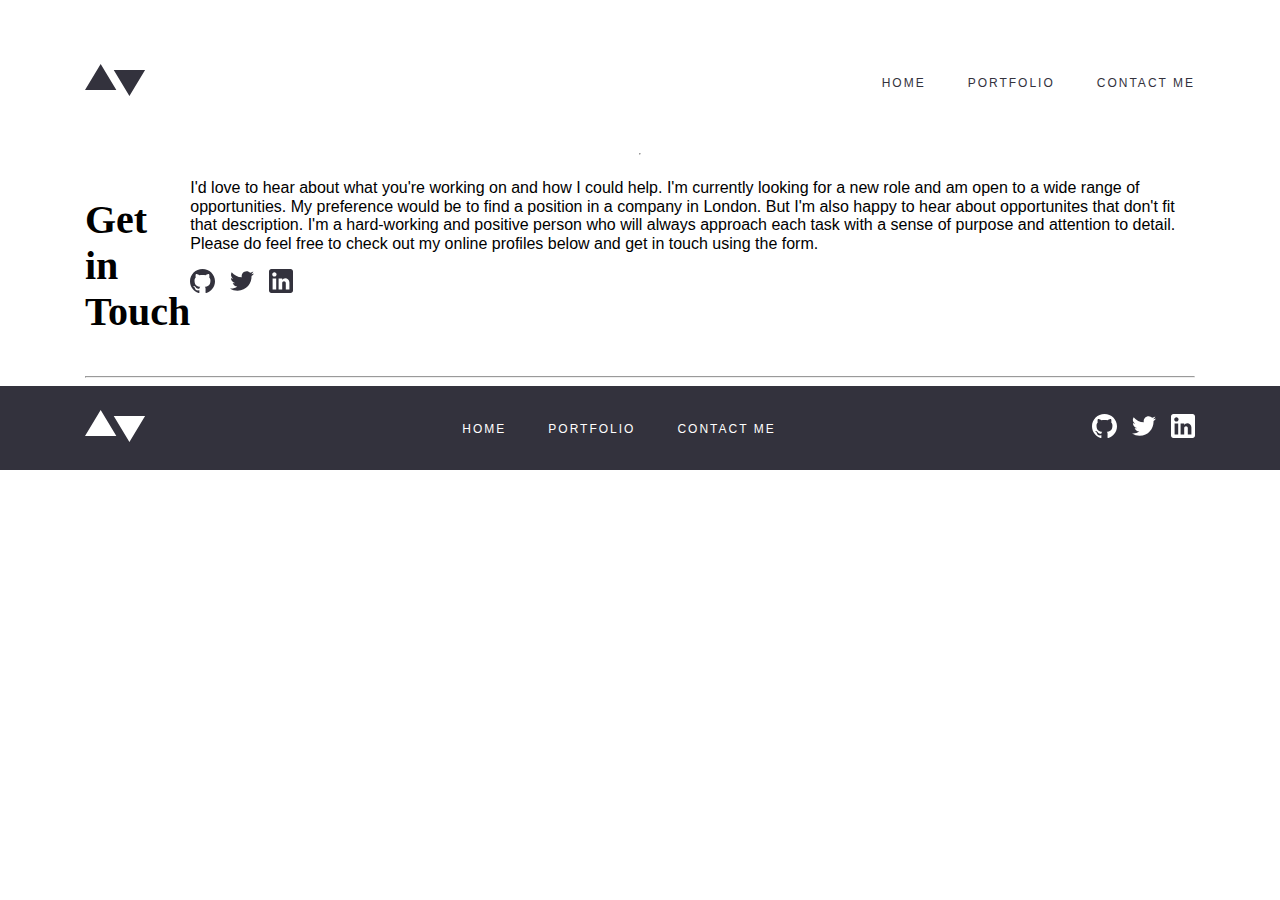
==== contact-me.html @ ae96cf9a "initial commit" ====
<!DOCTYPE html>
<html lang="en">
<head>
  <meta charset="UTF-8">
  <meta http-equiv="X-UA-Compatible" content="IE=edge">
  <meta name="viewport" content="width=device-width, initial-scale=1.0">
  <title>Contact me</title>
  <link rel="stylesheet" href="css/main.css">
</head>
<body>
  <header class="site-header">
    <div class="site-header__container container">
      <a class="site-header__logo-link" href="#">
        <img class="site-header__logo-img" src="img/logo.svg" alt="Logo">
      </a>
      <nav class="site-nav">
        <ul class="site-nav__list">
          <li class="site-nav__item"><a class="site-nav__item-link" href="index.html">Home</a></li>
          <li class="site-nav__item"><a class="site-nav__item-link" href="#">Portfolio</a></li>
          <li class="site-nav__item"><a class="site-nav__item-link" href="#">Contact me</a></li>
        </ul>
        <button class="site-nav__btn"><img src="img/hamburger-menu.png" alt="Hamburger menu" width="24" height="13"></button>
      </nav>
    </div>
  </header>

  <hr>

  <main class="site-main container">
    <h1 class="visually-hidden">Contact</h1>
    <section class="get-in-touch-section">
      <h2 class="get-in-touch-section__heading">Get in Touch</h2>
      <div class="get-in-touch-section__content">
        <p class="get-in-touch-section__desc">I'd love to hear about what you're working on and how I could help. I'm currently looking for a new role and am open to a wide range of opportunities. My preference would be to find a position in a company in London. But I'm also happy to hear about opportunites that don't fit that description. I'm a hard-working and positive person who will always approach each task with a sense of purpose and attention to detail. Please do feel free to check out my online profiles below and get in touch using the form.</p>
        <ul class="social-media__list">
          <li class="social-media__item">
            <a class="social-media__item-link" href="#"></a>
            <img src="img/github-logo.svg" alt="GitHub" width="25" height="24">
          </li>
          <li class="social-media__item">
            <a class="social-media__item-link" href="#"></a>
            <img src="img/twitter-logo-black.svg" alt="Twitter" width="24" height="20">
          </li>
          <li class="social-media__item">
            <a class="social-media__item-link" href="#"></a>
            <img src="img/linkedin-logo-black.svg" alt="Linkedin" width="24" height="24">
          </li>
        </ul>
      </div>
    </section>

    <hr>
<!--
    <section class="contact-me-section">
      <h2 class="get-in-touch-section__heading">Contact Me</h2>
        <form action=""></form>
    </section> -->
  </main>

  <footer class="site-footer">
    <div class="site-footer__container container">
      <a class="site-footer__logo-link" href="#">
        <img class="site-footer__logo-img" src="img/footer-logo.svg" alt="Logo">
      </a>
      <nav class="site-nav">
        <ul class="site-nav__list--footer">
          <li class="site-nav__item"><a class="site-nav__item-link--footer" href="index.html">Home</a></li>
          <li class="site-nav__item"><a class="site-nav__item-link--footer" href="#">Portfolio</a></li>
          <li class="site-nav__item"><a class="site-nav__item-link--footer" href="contact-me.html">Contact me</a></li>
        </ul>
      </nav>
      <div class="social-media">
        <ul class="social-media__list">
          <li class="social-media__item">
            <a class="social-media__item-link" href="#"></a>
            <img src="img/git-hub-logo.svg" alt="GitHub" width="25" height="24">
          </li>
          <li class="social-media__item">
            <a class="social-media__item-link" href="#"></a>
            <img src="img/twitter-logo.svg" alt="Twitter" width="24" height="20">
          </li>
          <li class="social-media__item">
            <a class="social-media__item-link" href="#"></a>
            <img src="img/linkedin-logo.svg" alt="Linkedin" width="24" height="24">
          </li>
        </ul>
      </div>
    </div>
  </footer>

  <script>
    const elBox = document.querySelector('.site-nav__list')
    const elBtn = document.querySelector('.site-nav__btn')

    elBtn.addEventListener('click', () => {
      elBox.classList.toggle('site-nav__list--active')
    })
  </script>
</body>
</html>
---- css/main.css ----
/*! normalize.css v8.0.1 | MIT License | github.com/necolas/normalize.css */
/* Document
   ========================================================================== */
/**
 * 1. Correct the line height in all browsers.
 * 2. Prevent adjustments of font size after orientation changes in iOS.
 */
html {
  line-height: 1.15;
  /* 1 */
  -webkit-text-size-adjust: 100%;
  /* 2 */
}

/* Sections
   ========================================================================== */
/**
 * Remove the margin in all browsers.
 */
body {
  margin: 0;
}

/**
 * Render the `main` element consistently in IE.
 */
main {
  display: block;
}

/**
 * Correct the font size and margin on `h1` elements within `section` and
 * `article` contexts in Chrome, Firefox, and Safari.
 */
h1 {
  font-size: 2em;
  margin: 0.67em 0;
}

/* Grouping content
   ========================================================================== */
/**
 * 1. Add the correct box sizing in Firefox.
 * 2. Show the overflow in Edge and IE.
 */
hr {
  -webkit-box-sizing: content-box;
          box-sizing: content-box;
  /* 1 */
  height: 0;
  /* 1 */
  overflow: visible;
  /* 2 */
}

/**
 * 1. Correct the inheritance and scaling of font size in all browsers.
 * 2. Correct the odd `em` font sizing in all browsers.
 */
pre {
  font-family: monospace, monospace;
  /* 1 */
  font-size: 1em;
  /* 2 */
}

/* Text-level semantics
   ========================================================================== */
/**
 * Remove the gray background on active links in IE 10.
 */
a {
  background-color: transparent;
}

/**
 * 1. Remove the bottom border in Chrome 57-
 * 2. Add the correct text decoration in Chrome, Edge, IE, Opera, and Safari.
 */
abbr[title] {
  border-bottom: none;
  /* 1 */
  text-decoration: underline;
  /* 2 */
  -webkit-text-decoration: underline dotted;
          text-decoration: underline dotted;
  /* 2 */
}

/**
 * Add the correct font weight in Chrome, Edge, and Safari.
 */
b,
strong {
  font-weight: bolder;
}

/**
 * 1. Correct the inheritance and scaling of font size in all browsers.
 * 2. Correct the odd `em` font sizing in all browsers.
 */
code,
kbd,
samp {
  font-family: monospace, monospace;
  /* 1 */
  font-size: 1em;
  /* 2 */
}

/**
 * Add the correct font size in all browsers.
 */
small {
  font-size: 80%;
}

/**
 * Prevent `sub` and `sup` elements from affecting the line height in
 * all browsers.
 */
sub,
sup {
  font-size: 75%;
  line-height: 0;
  position: relative;
  vertical-align: baseline;
}

sub {
  bottom: -0.25em;
}

sup {
  top: -0.5em;
}

/* Embedded content
   ========================================================================== */
/**
 * Remove the border on images inside links in IE 10.
 */
img {
  border-style: none;
}

/* Forms
   ========================================================================== */
/**
 * 1. Change the font styles in all browsers.
 * 2. Remove the margin in Firefox and Safari.
 */
button,
input,
optgroup,
select,
textarea {
  font-family: inherit;
  /* 1 */
  font-size: 100%;
  /* 1 */
  line-height: 1.15;
  /* 1 */
  margin: 0;
  /* 2 */
}

/**
 * Show the overflow in IE.
 * 1. Show the overflow in Edge.
 */
button,
input {
  /* 1 */
  overflow: visible;
}

/**
 * Remove the inheritance of text transform in Edge, Firefox, and IE.
 * 1. Remove the inheritance of text transform in Firefox.
 */
button,
select {
  /* 1 */
  text-transform: none;
}

/**
 * Correct the inability to style clickable types in iOS and Safari.
 */
button,
[type="button"],
[type="reset"],
[type="submit"] {
  -webkit-appearance: button;
}

/**
 * Remove the inner border and padding in Firefox.
 */
button::-moz-focus-inner,
[type="button"]::-moz-focus-inner,
[type="reset"]::-moz-focus-inner,
[type="submit"]::-moz-focus-inner {
  border-style: none;
  padding: 0;
}

/**
 * Restore the focus styles unset by the previous rule.
 */
button:-moz-focusring,
[type="button"]:-moz-focusring,
[type="reset"]:-moz-focusring,
[type="submit"]:-moz-focusring {
  outline: 1px dotted ButtonText;
}

/**
 * Correct the padding in Firefox.
 */
fieldset {
  padding: 0.35em 0.75em 0.625em;
}

/**
 * 1. Correct the text wrapping in Edge and IE.
 * 2. Correct the color inheritance from `fieldset` elements in IE.
 * 3. Remove the padding so developers are not caught out when they zero out
 *    `fieldset` elements in all browsers.
 */
legend {
  -webkit-box-sizing: border-box;
          box-sizing: border-box;
  /* 1 */
  color: inherit;
  /* 2 */
  display: table;
  /* 1 */
  max-width: 100%;
  /* 1 */
  padding: 0;
  /* 3 */
  white-space: normal;
  /* 1 */
}

/**
 * Add the correct vertical alignment in Chrome, Firefox, and Opera.
 */
progress {
  vertical-align: baseline;
}

/**
 * Remove the default vertical scrollbar in IE 10+.
 */
textarea {
  overflow: auto;
}

/**
 * 1. Add the correct box sizing in IE 10.
 * 2. Remove the padding in IE 10.
 */
[type="checkbox"],
[type="radio"] {
  -webkit-box-sizing: border-box;
          box-sizing: border-box;
  /* 1 */
  padding: 0;
  /* 2 */
}

/**
 * Correct the cursor style of increment and decrement buttons in Chrome.
 */
[type="number"]::-webkit-inner-spin-button,
[type="number"]::-webkit-outer-spin-button {
  height: auto;
}

/**
 * 1. Correct the odd appearance in Chrome and Safari.
 * 2. Correct the outline style in Safari.
 */
[type="search"] {
  -webkit-appearance: textfield;
  /* 1 */
  outline-offset: -2px;
  /* 2 */
}

/**
 * Remove the inner padding in Chrome and Safari on macOS.
 */
[type="search"]::-webkit-search-decoration {
  -webkit-appearance: none;
}

/**
 * 1. Correct the inability to style clickable types in iOS and Safari.
 * 2. Change font properties to `inherit` in Safari.
 */
::-webkit-file-upload-button {
  -webkit-appearance: button;
  /* 1 */
  font: inherit;
  /* 2 */
}

/* Interactive
   ========================================================================== */
/*
 * Add the correct display in Edge, IE 10+, and Firefox.
 */
details {
  display: block;
}

/*
 * Add the correct display in all browsers.
 */
summary {
  display: list-item;
}

/* Misc
   ========================================================================== */
/**
 * Add the correct display in IE 10+.
 */
template {
  display: none;
}

/**
 * Add the correct display in IE 10.
 */
[hidden] {
  display: none;
}

/*FONTS*/
/* GENERAL */
html {
  -webkit-box-sizing: border-box;
          box-sizing: border-box;
  height: 100%;
  scroll-behavior: smooth;
}

*,
*::before,
*::after {
  -webkit-box-sizing: inherit;
          box-sizing: inherit;
}

body {
  display: -webkit-box;
  display: -ms-flexbox;
  display: flex;
  -webkit-box-orient: vertical;
  -webkit-box-direction: normal;
      -ms-flex-direction: column;
          flex-direction: column;
  height: 100%;
  padding: 0;
  margin: 0;
  overflow-x: hidden;
  font-family: "Ibarra Real Nova", serif, "Public Sans", sans-serif, "Arial", sans-serif;
  background-color: #fff;
}

img {
  max-width: 100%;
  height: auto;
}

/*CONTAINER*/
.container {
  width: 100%;
  max-width: 1150px;
  margin: 0 auto;
  padding-left: 20px;
  padding-right: 20px;
}

/* VISUALLY-HIDDEN */
.visually-hidden {
  position: absolute;
  width: 1px;
  height: 1px;
  margin: -1px;
  border: 0;
  padding: 0;
  clip: rect(0 0 0 0);
  overflow: hidden;
}

.site-header {
  padding-top: 64px;
  margin-bottom: 45px;
}

.site-header__container {
  display: -webkit-box;
  display: -ms-flexbox;
  display: flex;
  -webkit-box-align: center;
      -ms-flex-align: center;
          align-items: center;
  -webkit-box-pack: justify;
      -ms-flex-pack: justify;
          justify-content: space-between;
}

.site-header__logo-link {
  display: block;
}

.site-nav__list {
  margin: 0;
  padding: 0;
  list-style: none;
  display: -webkit-box;
  display: -ms-flexbox;
  display: flex;
  -webkit-box-align: center;
      -ms-flex-align: center;
          align-items: center;
}

.site-nav__list--active {
  display: none;
}

.site-nav__item:not(:last-child) {
  margin-right: 42px;
}

.site-nav__item-link {
  text-decoration: none;
  color: #33323D;
  font-family: "Public Sans", sans-serif;
  font-weight: 400;
  font-size: 12px;
  letter-spacing: 2px;
  text-transform: uppercase;
}

.site-nav__btn {
  display: none;
}

.site-nav__list--footer {
  margin: 0;
  padding: 0;
  list-style: none;
  display: -webkit-box;
  display: -ms-flexbox;
  display: flex;
  -webkit-box-align: center;
      -ms-flex-align: center;
          align-items: center;
}

.site-nav__item-link--footer {
  text-decoration: none;
  color: #fff;
  font-family: "Public Sans", sans-serif;
  font-weight: 400;
  font-size: 12px;
  letter-spacing: 2px;
  text-transform: uppercase;
}

@media only screen and (max-width: 600px) {
  .site-nav__list {
    display: none;
  }
  .site-nav__btn {
    display: block;
    position: relative;
  }
  .site-nav__list--active {
    display: block;
    position: absolute;
    top: 120px;
    right: 20px;
  }
  .site-nav__item:not(:last-child) {
    display: block;
    -webkit-box-align: center;
        -ms-flex-align: center;
            align-items: center;
    -webkit-box-pack: center;
        -ms-flex-pack: center;
            justify-content: center;
    margin-right: 0;
    margin-bottom: 5px;
    margin: 0 auto;
  }
  .site-nav__item-link {
    display: block;
    -webkit-box-align: end;
        -ms-flex-align: end;
            align-items: flex-end;
    -webkit-box-pack: end;
        -ms-flex-pack: end;
            justify-content: flex-end;
    text-align: right;
  }
  .site-nav {
    display: -webkit-box;
    display: -ms-flexbox;
    display: flex;
    -webkit-box-orient: vertical;
    -webkit-box-direction: normal;
        -ms-flex-direction: column;
            flex-direction: column;
  }
  .site-nav__list--footer {
    display: -webkit-box;
    display: -ms-flexbox;
    display: flex;
    -webkit-box-orient: vertical;
    -webkit-box-direction: normal;
        -ms-flex-direction: column;
            flex-direction: column;
  }
}

.hero-section {
  background-image: url(../../img/hero-img.jpg);
  background-repeat: no-repeat;
  background-size: contain;
  width: 100%;
  max-width: 1110px;
  height: 600px;
  display: -webkit-box;
  display: -ms-flexbox;
  display: flex;
  -webkit-box-orient: vertical;
  -webkit-box-direction: normal;
      -ms-flex-direction: column;
          flex-direction: column;
  -webkit-box-align: start;
      -ms-flex-align: start;
          align-items: flex-start;
  -webkit-box-pack: end;
      -ms-flex-pack: end;
          justify-content: flex-end;
  margin-bottom: 153px;
}

.hero-section__content {
  width: 100%;
  max-width: 445px;
  background-color: #FAFAFA;
}

.hero-section__text {
  font-family: "Ibarra Real Nova", serif;
  font-weight: 700;
  font-size: 50px;
  letter-spacing: -1px;
  width: 100%;
  max-width: 390px;
}

.hero-section__btn {
  background-color: #203A4C;
  font-family: "Public Sans", sans-serif;
  font-weight: 400;
  color: #fff;
  text-align: center;
  text-transform: uppercase;
  letter-spacing: 2px;
  padding-top: 17px;
  padding-bottom: 17px;
}

.intro-section {
  margin-bottom: 51px;
}

.intro-section__container {
  display: -webkit-box;
  display: -ms-flexbox;
  display: flex;
  -webkit-box-align: center;
      -ms-flex-align: center;
          align-items: center;
  -webkit-box-pack: justify;
      -ms-flex-pack: justify;
          justify-content: space-between;
}

.intro-section__content {
  width: 100%;
  max-width: 350px;
}

.intro-section__heading {
  font-family: "Ibarra Real Nova", serif;
  font-weight: 700;
  font-size: 40px;
  margin-bottom: 28px;
}

.intro-section__desc {
  font-family: "Public Sans", sans-serif;
  font-weight: 400;
  font-size: 16px;
  margin-bottom: 24px;
}

.intro-section__link {
  text-decoration: none;
  color: #33323D;
  font-family: "Public Sans", sans-serif;
  font-weight: 400;
  font-size: 12px;
  letter-spacing: 2px;
  text-transform: uppercase;
  border: 1px solid #33323D;
  padding: 17px 35px 17px 32px;
}

@media only screen and (max-width: 700px) {
  .intro-section__container {
    display: -webkit-box;
    display: -ms-flexbox;
    display: flex;
    -webkit-box-orient: vertical;
    -webkit-box-direction: normal;
        -ms-flex-direction: column;
            flex-direction: column;
  }
}

.last-section {
  padding-top: 115px;
  display: -webkit-box;
  display: -ms-flexbox;
  display: flex;
  -webkit-box-align: center;
      -ms-flex-align: center;
          align-items: center;
  -webkit-box-pack: justify;
      -ms-flex-pack: justify;
          justify-content: space-between;
  margin-bottom: 96px;
}

.last-section__text {
  width: 100%;
  max-width: 350px;
  font-family: "Ibarra Real Nova", serif;
  font-weight: 700;
  font-size: 40px;
}

.last-section__link {
  text-decoration: none;
  color: #33323D;
  font-family: "Public Sans", sans-serif;
  font-weight: 400;
  font-size: 12px;
  letter-spacing: 2px;
  text-transform: uppercase;
  border: 1px solid #33323D;
  padding: 17px 35px 17px 32px;
}

.site-footer {
  padding-top: 24px;
  padding-bottom: 24px;
  background-color: #33323D;
}

.site-footer__container {
  display: -webkit-box;
  display: -ms-flexbox;
  display: flex;
  -webkit-box-align: center;
      -ms-flex-align: center;
          align-items: center;
  -webkit-box-pack: justify;
      -ms-flex-pack: justify;
          justify-content: space-between;
}

.site-footer__logo-link {
  display: block;
}

@media only screen and (max-width: 600px) {
  .site-footer {
    display: -webkit-box;
    display: -ms-flexbox;
    display: flex;
    -webkit-box-orient: vertical;
    -webkit-box-direction: normal;
        -ms-flex-direction: column;
            flex-direction: column;
  }
}

.social-media__list {
  margin: 0;
  padding: 0;
  list-style: none;
  display: -webkit-box;
  display: -ms-flexbox;
  display: flex;
  -webkit-box-align: center;
      -ms-flex-align: center;
          align-items: center;
}

.social-media__item:not(:last-child) {
  margin-right: 15px;
}

.social-media__item-link {
  text-decoration: none;
  color: #33323D;
  font-family: "Public Sans", sans-serif;
  font-weight: 400;
}

@media only screen and (max-width: 600px) {
  .social-media__list {
    display: -webkit-box;
    display: -ms-flexbox;
    display: flex;
    -webkit-box-orient: vertical;
    -webkit-box-direction: normal;
        -ms-flex-direction: column;
            flex-direction: column;
  }
}

.get-in-touch-section {
  display: -webkit-box;
  display: -ms-flexbox;
  display: flex;
}

.get-in-touch-section__heading {
  font-family: "Ibarra Real Nova", serif;
  font-weight: 700;
  font-size: 40px;
}

.get-in-touch-section__desc {
  font-family: "Public Sans", sans-serif;
  font-weight: 400;
  font-size: 16px;
}
/*# sourceMappingURL=main.css.map */
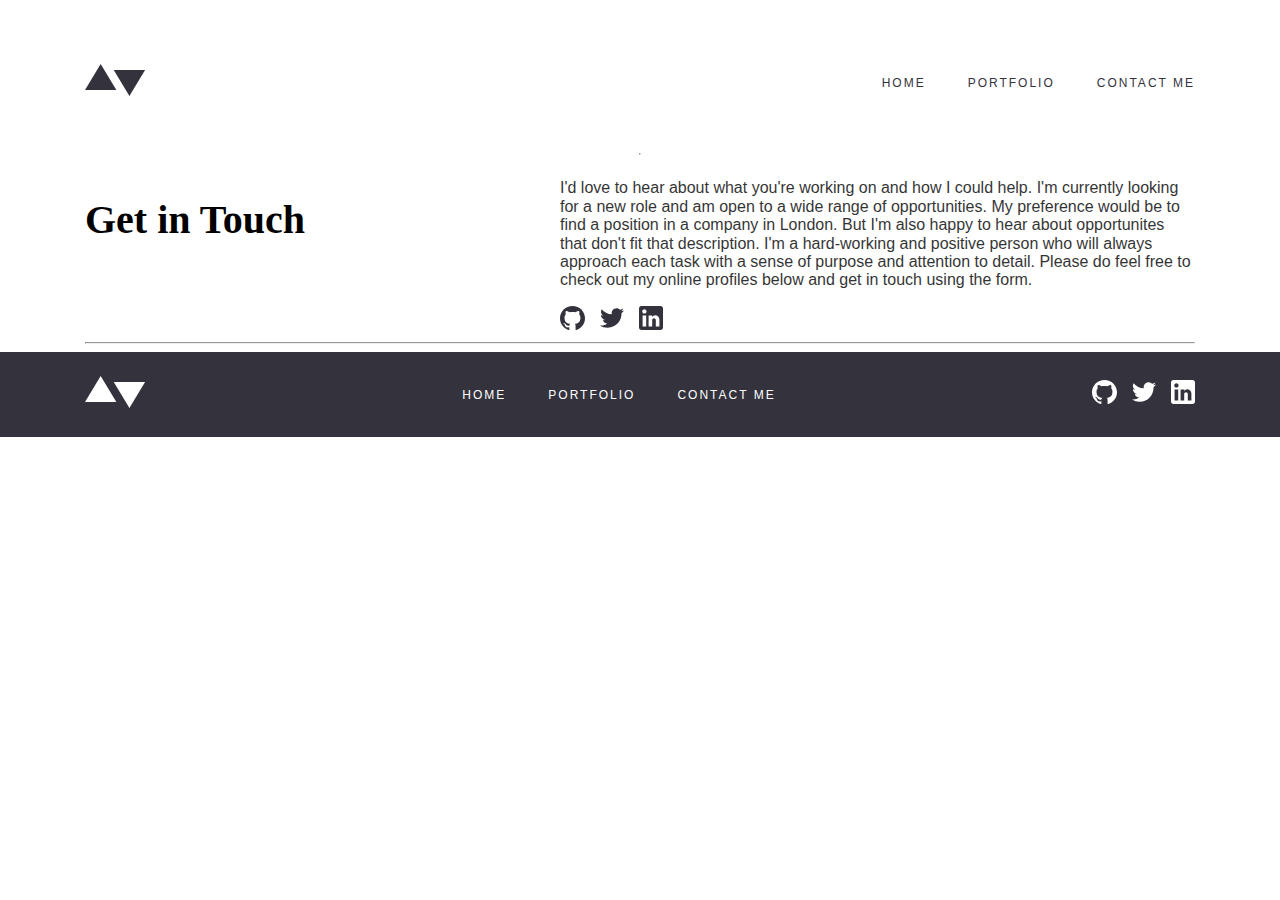
==== commit 9b85ca6d: "add-second page" ====
--- a/contact-me.html
+++ b/contact-me.html
@@ -50,11 +50,10 @@
     </section>
 
     <hr>
-<!--
+
     <section class="contact-me-section">
-      <h2 class="get-in-touch-section__heading">Contact Me</h2>
-        <form action=""></form>
-    </section> -->
+      
+    </section>
   </main>
 
   <footer class="site-footer">
--- a/css/main.css
+++ b/css/main.css
@@ -748,6 +748,12 @@
   display: -webkit-box;
   display: -ms-flexbox;
   display: flex;
+  -webkit-box-align: start;
+      -ms-flex-align: start;
+          align-items: flex-start;
+  -webkit-box-pack: justify;
+      -ms-flex-pack: justify;
+          justify-content: space-between;
 }
 
 .get-in-touch-section__heading {
@@ -760,5 +766,8 @@
   font-family: "Public Sans", sans-serif;
   font-weight: 400;
   font-size: 16px;
+  width: 100%;
+  max-width: 635px;
+  opacity: 0.8;
 }
 /*# sourceMappingURL=main.css.map */